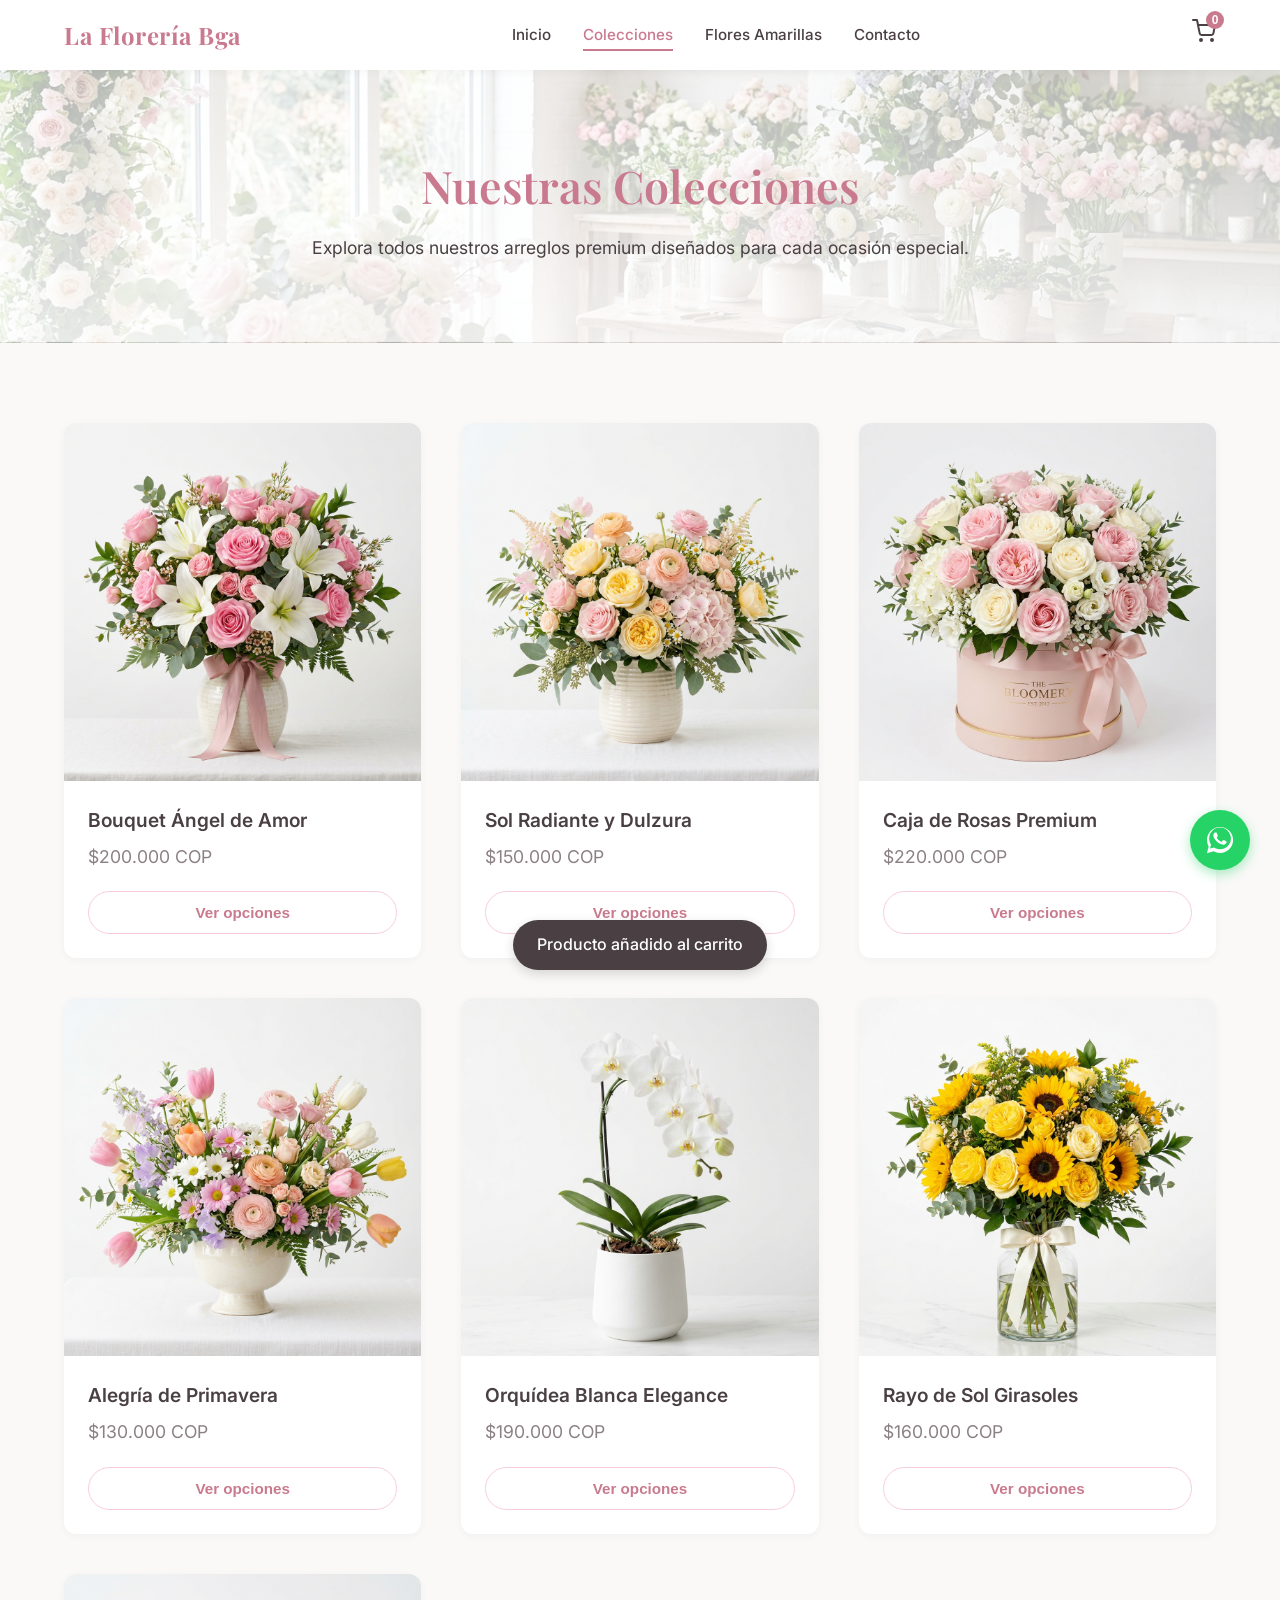
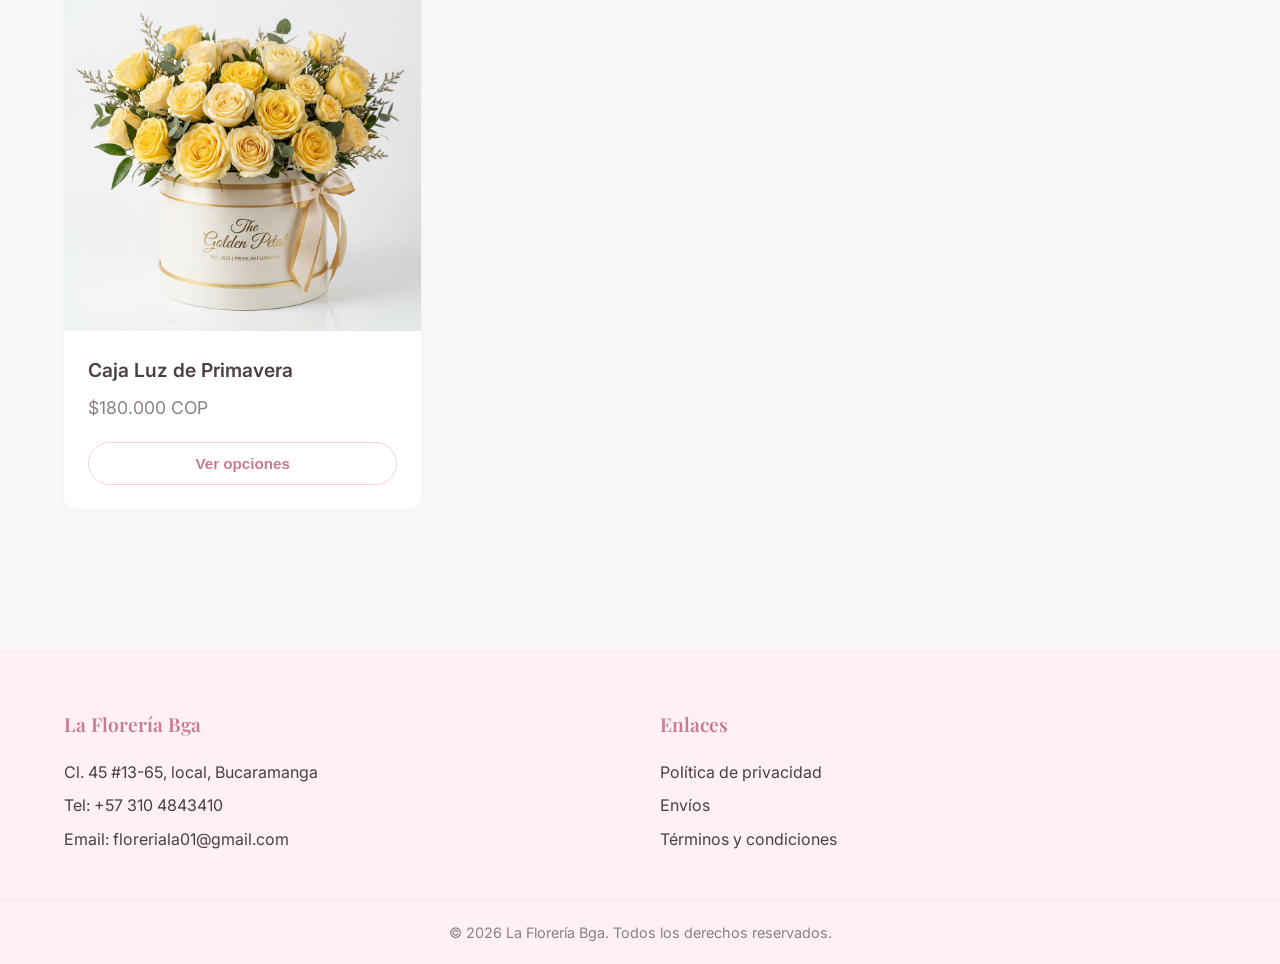
==== colecciones.html @ 81362756 "Split into multiple pages with premium design" ====
<!DOCTYPE html>
<html lang="es">
<head>
    <meta charset="UTF-8">
    <meta name="viewport" content="width=device-width, initial-scale=1.0">
    <title>Todas las Colecciones | La Florería Bga</title>
    <link href="https://fonts.googleapis.com/css2?family=Playfair+Display:ital,wght@0,400;0,600;0,700;1,400&family=Inter:wght@300;400;500;600&display=swap" rel="stylesheet">
    <link rel="stylesheet" href="styles.css">
</head>
<body>
    <!-- Navbar -->
    <header class="navbar">
        <div class="container nav-container">
            <a href="index.html" class="logo">La Florería Bga</a>
            <nav class="nav-links">
                <a href="index.html">Inicio</a>
                <a href="colecciones.html" class="active">Colecciones</a>
                <a href="flores-amarillas.html">Flores Amarillas</a>
                <a href="contacto.html">Contacto</a>
            </nav>
            <div class="nav-icons">
                <button class="icon-btn" aria-label="Carrito" id="cart-btn">
                    <svg xmlns="http://www.w3.org/2000/svg" width="24" height="24" viewBox="0 0 24 24" fill="none" stroke="currentColor" stroke-width="2" stroke-linecap="round" stroke-linejoin="round"><circle cx="9" cy="21" r="1"></circle><circle cx="20" cy="21" r="1"></circle><path d="M1 1h4l2.68 13.39a2 2 0 0 0 2 1.61h9.72a2 2 0 0 0 2-1.61L23 6H6"></path></svg>
                    <span class="cart-count">0</span>
                </button>
            </div>
        </div>
    </header>

    <!-- Page Header -->
    <div class="page-header" style="background-image: linear-gradient(rgba(255,255,255,0.7), rgba(255,255,255,0.9)), url('assets/hero_banner.jpg');">
        <div class="container">
            <h1>Nuestras Colecciones</h1>
            <p>Explora todos nuestros arreglos premium diseñados para cada ocasión especial.</p>
        </div>
    </div>

    <!-- Combined Catalog Section -->
    <section class="catalog-section">
        <div class="container">
            <div class="product-grid">
                <!-- Product 1 -->
                <div class="product-card">
                    <div class="product-image-container">
                        <img src="assets/bouquet_angel.jpg" alt="Bouquet Ángel de Amor" class="product-image">
                    </div>
                    <div class="product-info">
                        <h3>Bouquet Ángel de Amor</h3>
                        <p class="price">$200.000 COP</p>
                        <button class="btn btn-outline add-to-cart-trigger" data-product="Bouquet Ángel de Amor" data-price="200000" data-img="assets/bouquet_angel.jpg" data-desc="Un hermoso arreglo con rosas rosadas y lirios blancos, ideal para expresar amor puro y sincero. Incluye florero y tarjeta personalizada.">Ver opciones</button>
                    </div>
                </div>

                <!-- Product 2 -->
                <div class="product-card">
                    <div class="product-image-container">
                        <img src="assets/bouquet_sol.jpg" alt="Sol Radiante y Dulzura" class="product-image">
                    </div>
                    <div class="product-info">
                        <h3>Sol Radiante y Dulzura</h3>
                        <p class="price">$150.000 COP</p>
                        <button class="btn btn-outline add-to-cart-trigger" data-product="Sol Radiante y Dulzura" data-price="150000" data-img="assets/bouquet_sol.jpg" data-desc="Arreglo vibrante con flores amarillas y rosadas pastel. Perfecto para iluminar el día de esa persona especial.">Ver opciones</button>
                    </div>
                </div>
                
                <!-- Product 3 -->
                <div class="product-card">
                    <div class="product-image-container">
                        <img src="assets/caja_rosas.jpg" alt="Caja de Rosas Premium" class="product-image">
                    </div>
                    <div class="product-info">
                        <h3>Caja de Rosas Premium</h3>
                        <p class="price">$220.000 COP</p>
                        <button class="btn btn-outline add-to-cart-trigger" data-product="Caja de Rosas Premium" data-price="220000" data-img="assets/caja_rosas.jpg" data-desc="Elegante caja tipo sombrero (hat box) llena de rosas frescas en tonos pastel. El regalo perfecto de aniversario.">Ver opciones</button>
                    </div>
                </div>

                <!-- Product 4 -->
                <div class="product-card">
                    <div class="product-image-container">
                        <img src="assets/bouquet_primavera.jpg" alt="Alegría de Primavera" class="product-image">
                    </div>
                    <div class="product-info">
                        <h3>Alegría de Primavera</h3>
                        <p class="price">$130.000 COP</p>
                        <button class="btn btn-outline add-to-cart-trigger" data-product="Alegría de Primavera" data-price="130000" data-img="assets/bouquet_primavera.jpg" data-desc="Un arreglo floral fresco y colorido con tulipanes, margaritas y flores de estación.">Ver opciones</button>
                    </div>
                </div>

                <!-- Product 5 -->
                <div class="product-card">
                    <div class="product-image-container">
                        <img src="assets/orquidea_blanca.jpg" alt="Orquídea Blanca Elegance" class="product-image">
                    </div>
                    <div class="product-info">
                        <h3>Orquídea Blanca Elegance</h3>
                        <p class="price">$190.000 COP</p>
                        <button class="btn btn-outline add-to-cart-trigger" data-product="Orquídea Blanca Elegance" data-price="190000" data-img="assets/orquidea_blanca.jpg" data-desc="Sofisticada planta de orquídea blanca en una moderna maceta de cerámica. Larga duración y elegancia pura.">Ver opciones</button>
                    </div>
                </div>
                
                <!-- Yellow Product 1 -->
                <div class="product-card">
                    <div class="product-image-container">
                        <img src="assets/flor_amarilla_1.jpg" alt="Rayo de Sol Girasoles" class="product-image">
                    </div>
                    <div class="product-info">
                        <h3>Rayo de Sol Girasoles</h3>
                        <p class="price">$160.000 COP</p>
                        <button class="btn btn-outline add-to-cart-trigger" data-product="Rayo de Sol Girasoles" data-price="160000" data-img="assets/flor_amarilla_1.jpg" data-desc="Espectacular arreglo de girasoles radiantes y rosas amarillas. Perfecto para desear éxito y alegría.">Ver opciones</button>
                    </div>
                </div>

                <!-- Yellow Product 2 -->
                <div class="product-card">
                    <div class="product-image-container">
                        <img src="assets/flor_amarilla_2.jpg" alt="Caja Luz de Primavera" class="product-image">
                    </div>
                    <div class="product-info">
                        <h3>Caja Luz de Primavera</h3>
                        <p class="price">$180.000 COP</p>
                        <button class="btn btn-outline add-to-cart-trigger" data-product="Caja Luz de Primavera" data-price="180000" data-img="assets/flor_amarilla_2.jpg" data-desc="Premium hat box con rosas amarillas en tonos pastel. Elegancia y calidez en un solo detalle.">Ver opciones</button>
                    </div>
                </div>
            </div>
        </div>
    </section>

    <!-- Footer -->
    <footer class="footer">
        <div class="container footer-content">
            <div class="footer-col">
                <h4>La Florería Bga</h4>
                <p>Cl. 45 #13-65, local, Bucaramanga</p>
                <p>Tel: +57 310 4843410</p>
                <p>Email: floreriala01@gmail.com</p>
            </div>
            <div class="footer-col">
                <h4>Enlaces</h4>
                <a href="#">Política de privacidad</a>
                <a href="#">Envíos</a>
                <a href="#">Términos y condiciones</a>
            </div>
        </div>
        <div class="footer-bottom">
            <p>&copy; 2026 La Florería Bga. Todos los derechos reservados.</p>
        </div>
    </footer>

    <!-- Add to Cart Modal -->
    <div class="modal-overlay" id="product-modal">
        <div class="modal-content modal-large">
            <button class="close-modal" id="close-modal-btn">&times;</button>
            <div class="modal-body modal-grid">
                <div class="modal-image-col">
                    <img src="" alt="Producto" id="modal-product-img">
                </div>
                <div class="modal-details-col">
                    <h2 id="modal-product-title">Nombre del Producto</h2>
                    <p id="modal-product-price" class="modal-price">$0</p>
                    <p id="modal-product-desc" class="modal-desc">Descripción del producto.</p>
                    
                    <form id="add-to-cart-form" class="customization-form">
                        <div class="form-group quantity-group">
                            <label>Cantidad</label>
                            <div class="quantity-selector">
                                <button type="button" class="qty-btn" id="qty-minus">-</button>
                                <input type="number" id="qty-input" value="1" min="1" max="20" readonly>
                                <button type="button" class="qty-btn" id="qty-plus">+</button>
                            </div>
                        </div>
                        <div class="modal-actions">
                            <button type="submit" class="btn btn-outline btn-block">Añadir al Carrito</button>
                            <button type="button" class="btn btn-primary btn-block" id="buy-now-btn">Comprar ahora</button>
                        </div>
                    </form>
                </div>
            </div>
        </div>
    </div>

    <!-- Notification Toast -->
    <div id="toast" class="toast">Producto añadido al carrito</div>

    <!-- WhatsApp Floating Button -->
    <a href="https://wa.me/573104843410" class="whatsapp-float" target="_blank" rel="noopener noreferrer" aria-label="Contactar por WhatsApp">
        <svg xmlns="http://www.w3.org/2000/svg" viewBox="0 0 448 512" width="30" height="30" fill="currentColor">
            <path d="M380.9 97.1C339 55.1 283.2 32 223.9 32c-122.4 0-222 99.6-222 222 0 39.1 10.2 77.3 29.6 111L0 480l117.7-30.9c32.4 17.7 68.9 27 106.1 27h.1c122.3 0 224.1-99.6 224.1-222 0-59.3-25.2-115-67.1-157zM223.9 414.2c-33.2 0-65.7-8.9-94-25.7l-6.7-4-69.8 18.3L72 334.2l-4.4-7c-18.5-29.4-28.2-63.3-28.2-98.2 0-101.7 82.8-184.5 184.6-184.5 49.3 0 95.6 19.2 130.4 54.1 34.8 34.9 56.2 81.2 56.1 130.5 0 101.8-84.9 184.6-186.6 184.6zm101.2-138.2c-5.5-2.8-32.8-16.2-37.9-18-5.1-1.9-8.8-2.8-12.5 2.8-3.7 5.6-14.3 18-17.6 21.8-3.2 3.7-6.5 4.2-12 1.4-32.6-16.3-54-29.1-75.5-66-5.7-9.8 5.7-9.1 16.3-30.3 1.8-3.7 .9-6.9-.5-9.7-1.4-2.8-12.5-30.1-17.1-41.2-4.5-10.8-9.1-9.3-12.5-9.5-3.2-.2-6.9-.2-10.6-.2-3.7 0-9.7 1.4-14.8 6.9-5.1 5.6-19.4 19-19.4 46.3 0 27.3 19.9 53.7 22.6 57.4 2.8 3.7 39.1 59.7 94.8 83.8 35.2 15.2 49 16.5 66.6 13.9 10.7-1.6 32.8-13.4 37.4-26.4 4.6-13 4.6-24.1 3.2-26.4-1.3-2.5-5-3.9-10.5-6.6z"/>
        </svg>
    </a>
    <script src="script.js"></script>
</body>
</html>
---- styles.css ----
:root {
    /* Color Palette - Pastel Pink & Soft White */
    --primary-color: #f8cdda; /* Soft pastel pink */
    --primary-dark: #e8a5b8;
    --primary-light: #fef0f4;
    --accent-color: #c97a8e; /* Deeper dusty pink for contrast */
    
    --bg-color: #faf9f8; /* Soft off-white */
    --surface-color: #ffffff;
    
    --text-main: #4a4043; /* Dark muted brown/gray instead of harsh black */
    --text-muted: #8b8084;
    
    /* Typography */
    --font-heading: 'Playfair Display', serif;
    --font-body: 'Inter', sans-serif;
    
    /* Spacing & Utilities */
    --border-radius: 12px;
    --transition: all 0.3s cubic-bezier(0.25, 0.8, 0.25, 1);
    --shadow-sm: 0 2px 8px rgba(0, 0, 0, 0.04);
    --shadow-md: 0 8px 24px rgba(0, 0, 0, 0.08);
}

* {
    margin: 0;
    padding: 0;
    box-sizing: border-box;
}

body {
    font-family: var(--font-body);
    background-color: var(--bg-color);
    color: var(--text-main);
    line-height: 1.6;
    overflow-x: hidden;
}

h1, h2, h3, h4, h5, h6 {
    font-family: var(--font-heading);
    font-weight: 600;
    color: var(--text-main);
}

a {
    text-decoration: none;
    color: inherit;
}

.container {
    width: 100%;
    max-width: 1200px;
    margin: 0 auto;
    padding: 0 24px;
}

/* Navbar */
.navbar {
    background-color: var(--surface-color);
    box-shadow: var(--shadow-sm);
    position: sticky;
    top: 0;
    z-index: 100;
    padding: 16px 0;
}

.nav-container {
    display: flex;
    justify-content: space-between;
    align-items: center;
}

.logo {
    font-family: var(--font-heading);
    font-size: 1.5rem;
    font-weight: 700;
    color: var(--accent-color);
    letter-spacing: 0.5px;
}

.nav-links {
    display: flex;
    gap: 32px;
}

.nav-links a {
    font-size: 0.95rem;
    font-weight: 500;
    transition: var(--transition);
    position: relative;
}

.nav-links a::after {
    content: '';
    position: absolute;
    width: 0;
    height: 2px;
    bottom: -4px;
    left: 0;
    background-color: var(--accent-color);
    transition: var(--transition);
}

.nav-links a:hover, .nav-links a.active {
    color: var(--accent-color);
}

.nav-links a:hover::after, .nav-links a.active::after {
    width: 100%;
}

.icon-btn {
    background: none;
    border: none;
    cursor: pointer;
    color: var(--text-main);
    position: relative;
    transition: var(--transition);
}

.icon-btn:hover {
    color: var(--accent-color);
}

.cart-count {
    position: absolute;
    top: -8px;
    right: -8px;
    background-color: var(--accent-color);
    color: white;
    font-size: 0.75rem;
    font-weight: 700;
    width: 18px;
    height: 18px;
    border-radius: 50%;
    display: flex;
    align-items: center;
    justify-content: center;
}

/* Buttons */
.btn {
    display: inline-block;
    padding: 12px 28px;
    border-radius: 30px;
    font-weight: 600;
    font-size: 0.95rem;
    cursor: pointer;
    transition: var(--transition);
    text-align: center;
    border: none;
}

.btn-primary {
    background-color: var(--primary-color);
    color: var(--text-main);
}

.btn-primary:hover {
    background-color: var(--primary-dark);
    transform: translateY(-2px);
    box-shadow: 0 4px 12px rgba(232, 165, 184, 0.4);
}

.btn-outline {
    background-color: transparent;
    border: 1.5px solid var(--primary-color);
    color: var(--accent-color);
}

.btn-outline:hover {
    background-color: var(--primary-color);
    color: var(--text-main);
}

.btn-block {
    width: 100%;
}

/* Hero Section */
.hero {
    position: relative;
    height: 80vh;
    min-height: 500px;
    display: flex;
    align-items: center;
    background-image: url('assets/hero_banner.jpg');
    background-size: cover;
    background-position: center;
}

.hero-overlay {
    position: absolute;
    top: 0;
    left: 0;
    width: 100%;
    height: 100%;
    background: linear-gradient(to right, rgba(255,255,255,0.7) 0%, rgba(255,255,255,0.2) 60%, rgba(255,255,255,0) 100%);
}

.hero-container {
    position: relative;
    z-index: 1;
    display: flex;
    justify-content: flex-start;
}

.hero-content {
    max-width: 500px;
    animation: fadeUp 1s ease-out;
    background: rgba(255, 255, 255, 0.85);
    backdrop-filter: blur(10px);
    padding: 40px;
    border-radius: var(--border-radius);
    box-shadow: var(--shadow-sm);
    border: 1px solid rgba(255,255,255,0.5);
}

.hero-content h1 {
    font-size: 3.5rem;
    line-height: 1.1;
    margin-bottom: 20px;
    color: var(--accent-color);
}

.hero-content p {
    font-size: 1.1rem;
    margin-bottom: 32px;
    color: var(--text-main);
}

/* Catalog Section */
.catalog-section {
    padding: 80px 0;
}

.section-header {
    text-align: center;
    margin-bottom: 50px;
}

.section-header h2 {
    font-size: 2.5rem;
    color: var(--accent-color);
    margin-bottom: 12px;
}

.section-header p {
    color: var(--text-muted);
    font-size: 1.1rem;
}

.product-grid {
    display: grid;
    grid-template-columns: repeat(auto-fill, minmax(300px, 1fr));
    gap: 40px;
}

.product-card {
    background: var(--surface-color);
    border-radius: var(--border-radius);
    overflow: hidden;
    box-shadow: var(--shadow-sm);
    transition: var(--transition);
    display: flex;
    flex-direction: column;
}

.product-card:hover {
    transform: translateY(-8px);
    box-shadow: var(--shadow-md);
}

.product-image-container {
    width: 100%;
    aspect-ratio: 1 / 1;
    overflow: hidden;
}

.product-image {
    width: 100%;
    height: 100%;
    object-fit: cover;
    transition: transform 0.6s ease;
}

.product-card:hover .product-image {
    transform: scale(1.05);
}

.product-info {
    padding: 24px;
    display: flex;
    flex-direction: column;
    flex-grow: 1;
}

.product-info h3 {
    font-size: 1.2rem;
    margin-bottom: 8px;
    font-family: var(--font-body);
    font-weight: 600;
}

.product-info .price {
    font-size: 1.1rem;
    color: var(--text-muted);
    margin-bottom: 20px;
    flex-grow: 1;
}

/* Modal */
.modal-overlay {
    position: fixed;
    top: 0;
    left: 0;
    width: 100%;
    height: 100%;
    background-color: rgba(0, 0, 0, 0.4);
    backdrop-filter: blur(4px);
    display: flex;
    align-items: center;
    justify-content: center;
    z-index: 1000;
    opacity: 0;
    visibility: hidden;
    transition: var(--transition);
}

.modal-overlay.active {
    opacity: 1;
    visibility: visible;
}

.modal-content {
    background-color: var(--surface-color);
    border-radius: var(--border-radius);
    width: 90%;
    max-width: 500px;
    position: relative;
    transform: scale(0.95) translateY(20px);
    transition: var(--transition);
    box-shadow: 0 20px 40px rgba(0,0,0,0.1);
    max-height: 90vh;
    overflow-y: auto;
}

.modal-large {
    max-width: 900px;
}

.modal-grid {
    display: grid;
    grid-template-columns: 1fr;
    gap: 0;
}

@media (min-width: 768px) {
    .modal-grid {
        grid-template-columns: 1fr 1fr;
        gap: 32px;
    }
}

.modal-image-col {
    background: #f5f5f5;
    border-radius: var(--border-radius) var(--border-radius) 0 0;
    overflow: hidden;
}

@media (min-width: 768px) {
    .modal-image-col {
        border-radius: var(--border-radius);
    }
}

.modal-image-col img {
    width: 100%;
    height: 100%;
    object-fit: cover;
    display: block;
}

.modal-overlay.active .modal-content {
    transform: scale(1) translateY(0);
}

.close-modal {
    position: absolute;
    top: 16px;
    right: 16px;
    background: rgba(255,255,255,0.8);
    border-radius: 50%;
    width: 32px;
    height: 32px;
    display: flex;
    align-items: center;
    justify-content: center;
    border: none;
    font-size: 1.5rem;
    cursor: pointer;
    color: var(--text-main);
    transition: color 0.2s, background 0.2s;
    z-index: 10;
}

.close-modal:hover {
    color: var(--accent-color);
    background: white;
}

.modal-body {
    padding: 32px;
}

.modal-body h2 {
    font-size: 1.8rem;
    margin-bottom: 8px;
    color: var(--accent-color);
    line-height: 1.2;
}

.modal-price {
    font-size: 1.4rem;
    color: var(--text-main);
    margin-bottom: 16px;
    font-weight: 600;
}

.modal-desc {
    font-size: 0.95rem;
    color: var(--text-muted);
    margin-bottom: 24px;
    line-height: 1.5;
}

/* Forms */
.form-group {
    margin-bottom: 16px;
    text-align: left;
}

.form-group label {
    display: block;
    margin-bottom: 6px;
    font-weight: 500;
    font-size: 0.85rem;
    color: var(--text-main);
}

.quantity-selector {
    display: inline-flex;
    align-items: center;
    border: 1px solid #e0d8db;
    border-radius: 8px;
    overflow: hidden;
}

.qty-btn {
    background: var(--bg-color);
    border: none;
    width: 36px;
    height: 36px;
    font-size: 1.2rem;
    cursor: pointer;
    color: var(--text-main);
    transition: background 0.2s;
}

.qty-btn:hover {
    background: #e0d8db;
}

.qty-input {
    width: 50px;
    height: 36px;
    border: none !important;
    text-align: center;
    font-weight: 600;
    font-family: var(--font-body);
    font-size: 1rem;
    -moz-appearance: textfield;
}
.qty-input::-webkit-outer-spin-button,
.qty-input::-webkit-inner-spin-button {
    -webkit-appearance: none;
    margin: 0;
}

.modal-actions {
    display: flex;
    flex-direction: column;
    gap: 12px;
    margin-top: 24px;
}

.form-group input,
.form-group select,
.form-group textarea {
    width: 100%;
    padding: 12px 16px;
    border: 1px solid #e0d8db;
    border-radius: 8px;
    font-family: var(--font-body);
    font-size: 1rem;
    transition: border-color 0.2s, box-shadow 0.2s;
    background-color: var(--bg-color);
}

.form-group input:focus,
.form-group select:focus,
.form-group textarea:focus {
    outline: none;
    border-color: var(--accent-color);
    box-shadow: 0 0 0 3px rgba(201, 122, 142, 0.1);
}

.help-text {
    display: block;
    font-size: 0.8rem;
    color: var(--text-muted);
    margin-top: 6px;
}

/* Footer */
.footer {
    background-color: var(--primary-light);
    padding: 60px 0 20px;
    margin-top: 60px;
}

.footer-content {
    display: grid;
    grid-template-columns: repeat(auto-fit, minmax(250px, 1fr));
    gap: 40px;
    margin-bottom: 40px;
}

.footer-col h4 {
    font-size: 1.2rem;
    margin-bottom: 20px;
    color: var(--accent-color);
}

.footer-col p {
    color: var(--text-main);
    margin-bottom: 8px;
}

.footer-col a {
    display: block;
    color: var(--text-main);
    margin-bottom: 8px;
    transition: color 0.2s;
}

.footer-col a:hover {
    color: var(--accent-color);
}

.footer-bottom {
    text-align: center;
    padding-top: 20px;
    border-top: 1px solid rgba(0,0,0,0.05);
    color: var(--text-muted);
    font-size: 0.9rem;
}

/* Toast */
.toast {
    position: fixed;
    bottom: 30px;
    left: 50%;
    transform: translateX(-50%) translateY(100px);
    background-color: var(--text-main);
    color: white;
    padding: 12px 24px;
    border-radius: 30px;
    font-weight: 500;
    box-shadow: 0 4px 12px rgba(0,0,0,0.15);
    transition: transform 0.3s cubic-bezier(0.25, 0.8, 0.25, 1);
    z-index: 1001;
}

.toast.show {
    transform: translateX(-50%) translateY(0);
}

/* Contact Section */
.contact-section {
    padding: 80px 0;
    background-color: var(--surface-color);
}

.contact-grid {
    display: grid;
    grid-template-columns: 1fr;
    gap: 40px;
}

@media (min-width: 768px) {
    .contact-grid {
        grid-template-columns: 1fr 1.2fr;
        gap: 60px;
        align-items: center;
    }
}

.premium-info h2 {
    font-size: 2.2rem;
    color: var(--accent-color);
    margin-bottom: 20px;
}

.premium-info p {
    font-size: 1.1rem;
    color: var(--text-main);
    margin-bottom: 30px;
}

.premium-list li {
    display: flex;
    align-items: flex-start;
    gap: 16px;
    margin-bottom: 24px;
}

.premium-list .icon {
    font-size: 1.5rem;
    background: var(--primary-light);
    width: 48px;
    height: 48px;
    display: flex;
    align-items: center;
    justify-content: center;
    border-radius: 50%;
}

.premium-list div {
    display: flex;
    flex-direction: column;
}

.premium-list strong {
    font-size: 1.1rem;
    color: var(--text-main);
}

.premium-list span {
    color: var(--text-muted);
}

.premium-form {
    background: white;
    padding: 40px;
    border-radius: 20px;
    box-shadow: 0 10px 40px rgba(0,0,0,0.08);
}

.form-row {
    display: flex;
    gap: 20px;
}

.form-row .half {
    flex: 1;
}

/* Page Header for internal pages */
.page-header {
    padding: 80px 0;
    text-align: center;
    background-size: cover;
    background-position: center;
    border-bottom: 1px solid rgba(0,0,0,0.05);
}

.page-header h1 {
    font-size: 2.8rem;
    color: var(--accent-color);
    margin-bottom: 12px;
}

.page-header p {
    font-size: 1.1rem;
    color: var(--text-main);
}

/* WhatsApp Float */
.whatsapp-float {
    position: fixed;
    bottom: 30px;
    right: 30px;
    background-color: #25d366;
    color: white;
    width: 60px;
    height: 60px;
    border-radius: 50%;
    display: flex;
    align-items: center;
    justify-content: center;
    box-shadow: 0 4px 12px rgba(37, 211, 102, 0.4);
    z-index: 999;
    transition: var(--transition);
}

.whatsapp-float:hover {
    transform: scale(1.1) rotate(5deg);
    background-color: #1ebe57;
}

/* Animations */
@keyframes fadeUp {
    from {
        opacity: 0;
        transform: translateY(30px);
    }
    to {
        opacity: 1;
        transform: translateY(0);
    }
}

/* Responsive */
@media (max-width: 768px) {
    .nav-links {
        display: none; /* In a real project, add a hamburger menu */
    }
    
    .hero-content h1 {
        font-size: 2.5rem;
    }
    
    .hero-overlay {
        background: linear-gradient(to bottom, rgba(255,255,255,0.9) 0%, rgba(255,255,255,0.7) 100%);
    }
    
    .hero-content {
        text-align: center;
        margin: 0 auto;
    }
}
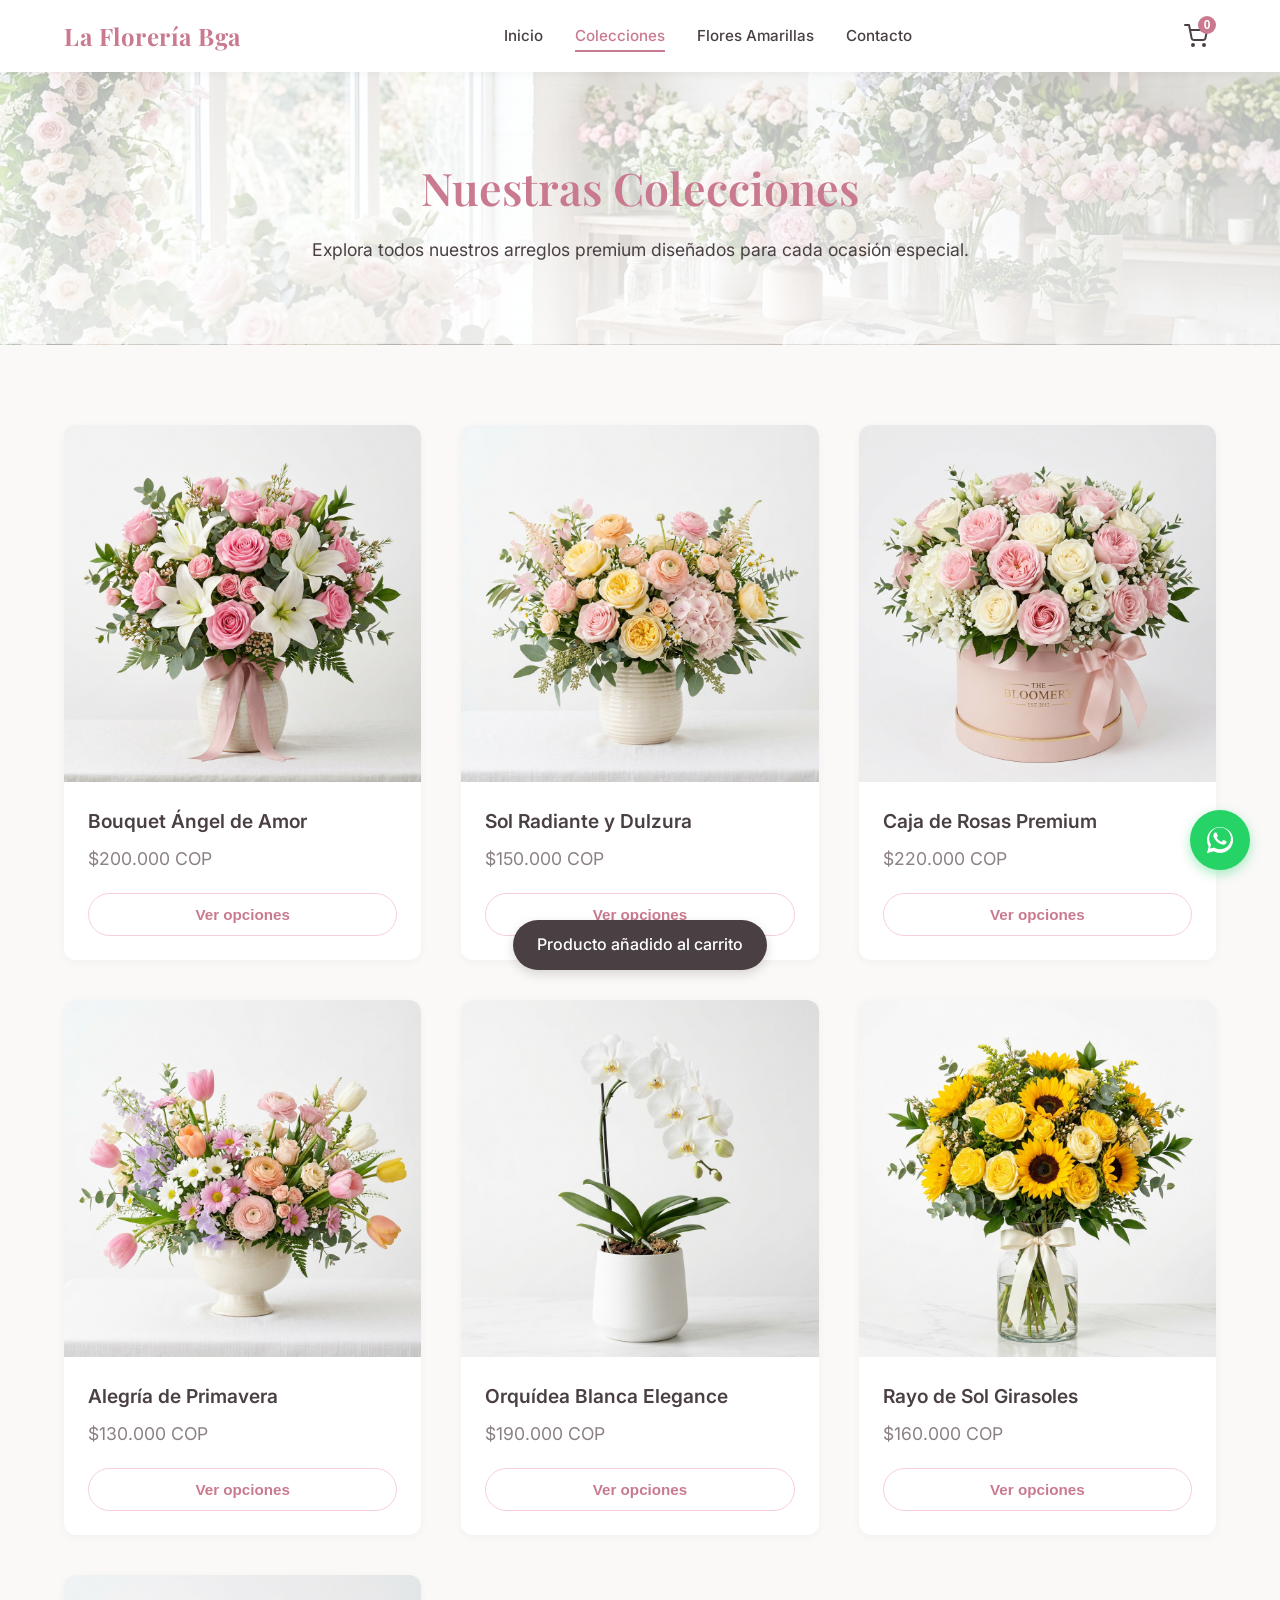
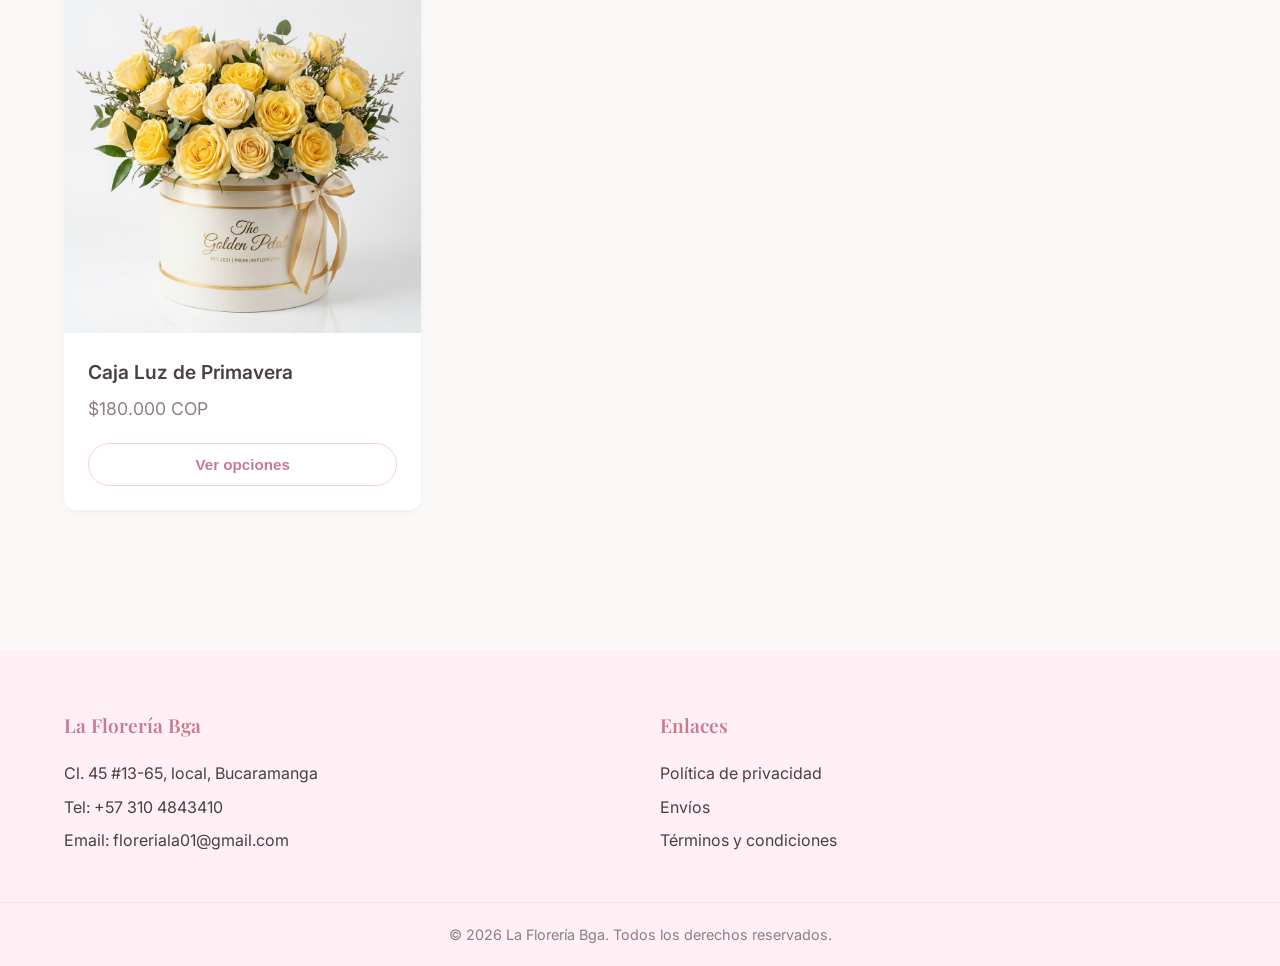
==== commit 5760d82b: "Implementar diseño responsivo con menú off-canvas" ====
--- a/colecciones.html
+++ b/colecciones.html
@@ -19,6 +19,9 @@
                 <a href="contacto.html">Contacto</a>
             </nav>
             <div class="nav-icons">
+                <button class="icon-btn mobile-menu-btn" aria-label="Menú" id="menu-btn">
+                    <svg xmlns="http://www.w3.org/2000/svg" width="24" height="24" viewBox="0 0 24 24" fill="none" stroke="currentColor" stroke-width="2" stroke-linecap="round" stroke-linejoin="round"><line x1="3" y1="12" x2="21" y2="12"></line><line x1="3" y1="6" x2="21" y2="6"></line><line x1="3" y1="18" x2="21" y2="18"></line></svg>
+                </button>
                 <button class="icon-btn" aria-label="Carrito" id="cart-btn">
                     <svg xmlns="http://www.w3.org/2000/svg" width="24" height="24" viewBox="0 0 24 24" fill="none" stroke="currentColor" stroke-width="2" stroke-linecap="round" stroke-linejoin="round"><circle cx="9" cy="21" r="1"></circle><circle cx="20" cy="21" r="1"></circle><path d="M1 1h4l2.68 13.39a2 2 0 0 0 2 1.61h9.72a2 2 0 0 0 2-1.61L23 6H6"></path></svg>
                     <span class="cart-count">0</span>
@@ -26,6 +29,21 @@
             </div>
         </div>
     </header>
+
+    <!-- Off-Canvas Menu -->
+    <div class="off-canvas-overlay" id="off-canvas-overlay"></div>
+    <div class="off-canvas-menu" id="off-canvas-menu">
+        <div class="off-canvas-header">
+            <span class="logo">La Florería</span>
+            <button class="close-menu-btn" id="close-menu-btn">&times;</button>
+        </div>
+        <nav class="off-canvas-links">
+            <a href="index.html">Inicio</a>
+            <a href="colecciones.html" class="active">Colecciones</a>
+            <a href="flores-amarillas.html">Flores Amarillas</a>
+            <a href="contacto.html">Contacto</a>
+        </nav>
+    </div>
 
     <!-- Page Header -->
     <div class="page-header" style="background-image: linear-gradient(rgba(255,255,255,0.7), rgba(255,255,255,0.9)), url('assets/hero_banner.jpg');">
--- a/styles.css
+++ b/styles.css
@@ -109,33 +109,120 @@
     width: 100%;
 }
 
+.nav-icons {
+    display: flex;
+    align-items: center;
+    gap: 12px;
+}
+
 .icon-btn {
     background: none;
     border: none;
     cursor: pointer;
     color: var(--text-main);
     position: relative;
+    padding: 8px;
+    display: flex;
+    align-items: center;
+    justify-content: center;
     transition: var(--transition);
 }
 
 .icon-btn:hover {
     color: var(--accent-color);
+}
+
+.mobile-menu-btn {
+    display: none;
 }
 
 .cart-count {
     position: absolute;
-    top: -8px;
-    right: -8px;
+    top: 0;
+    right: 0;
     background-color: var(--accent-color);
     color: white;
     font-size: 0.75rem;
-    font-weight: 700;
+    font-weight: 600;
     width: 18px;
     height: 18px;
     border-radius: 50%;
     display: flex;
     align-items: center;
     justify-content: center;
+}
+
+/* Off-Canvas Menu Styles */
+.off-canvas-overlay {
+    position: fixed;
+    top: 0;
+    left: 0;
+    width: 100%;
+    height: 100vh;
+    background-color: rgba(0, 0, 0, 0.5);
+    z-index: 1000;
+    opacity: 0;
+    visibility: hidden;
+    transition: var(--transition);
+}
+
+.off-canvas-overlay.active {
+    opacity: 1;
+    visibility: visible;
+}
+
+.off-canvas-menu {
+    position: fixed;
+    top: 0;
+    left: -100%;
+    width: 80%;
+    max-width: 320px;
+    height: 100vh;
+    background-color: var(--bg-color);
+    z-index: 1001;
+    box-shadow: 4px 0 15px rgba(0,0,0,0.1);
+    transition: transform 0.4s cubic-bezier(0.25, 0.8, 0.25, 1);
+    display: flex;
+    flex-direction: column;
+}
+
+.off-canvas-menu.active {
+    transform: translateX(100%);
+}
+
+.off-canvas-header {
+    padding: 24px;
+    display: flex;
+    justify-content: space-between;
+    align-items: center;
+    border-bottom: 1px solid rgba(0,0,0,0.05);
+}
+
+.close-menu-btn {
+    background: none;
+    border: none;
+    font-size: 2rem;
+    color: var(--text-main);
+    cursor: pointer;
+    line-height: 1;
+}
+
+.off-canvas-links {
+    display: flex;
+    flex-direction: column;
+    padding: 24px;
+    gap: 20px;
+}
+
+.off-canvas-links a {
+    font-size: 1.2rem;
+    font-weight: 500;
+    color: var(--text-main);
+    transition: var(--transition);
+}
+
+.off-canvas-links a:hover, .off-canvas-links a.active {
+    color: var(--accent-color);
 }
 
 /* Buttons */
@@ -347,6 +434,48 @@
 
 .modal-large {
     max-width: 900px;
+}
+
+@media (max-width: 768px) {
+    /* Responsive overrides */
+    .nav-links {
+        display: none;
+    }
+    
+    .mobile-menu-btn {
+        display: flex;
+    }
+
+    .hero h1 {
+        font-size: 2.5rem;
+    }
+
+    .hero p {
+        font-size: 1.1rem;
+    }
+
+    .product-grid {
+        grid-template-columns: 1fr;
+    }
+
+    .modal-grid {
+        grid-template-columns: 1fr;
+        max-height: 80vh;
+        overflow-y: auto;
+    }
+
+    .modal-image-col {
+        height: 300px;
+    }
+
+    .contact-grid {
+        grid-template-columns: 1fr;
+    }
+
+    .form-row {
+        flex-direction: column;
+        gap: 0;
+    }
 }
 
 .modal-grid {
@@ -686,6 +815,74 @@
     color: var(--text-main);
 }
 
+/* About Section */
+.about-section {
+    padding: 80px 0;
+    background-color: var(--bg-color);
+}
+
+.about-grid {
+    display: grid;
+    grid-template-columns: 1fr;
+    gap: 40px;
+    align-items: center;
+}
+
+@media (min-width: 768px) {
+    .about-grid {
+        grid-template-columns: 1fr 1fr;
+        gap: 60px;
+    }
+}
+
+.about-text p {
+    font-size: 1.1rem;
+    color: var(--text-main);
+    margin-bottom: 16px;
+    line-height: 1.8;
+}
+
+.about-image {
+    border-radius: 20px;
+    overflow: hidden;
+    box-shadow: var(--shadow-md);
+}
+
+.about-image img {
+    width: 100%;
+    height: 100%;
+    object-fit: cover;
+    display: block;
+}
+
+/* Location Section */
+.location-grid {
+    display: grid;
+    grid-template-columns: 1fr;
+    gap: 40px;
+    background: white;
+    border-radius: 20px;
+    overflow: hidden;
+    box-shadow: var(--shadow-sm);
+}
+
+@media (min-width: 768px) {
+    .location-grid {
+        grid-template-columns: 1.2fr 1fr;
+    }
+}
+
+.location-map {
+    min-height: 350px;
+}
+
+.location-details {
+    padding: 40px;
+    display: flex;
+    flex-direction: column;
+    justify-content: center;
+}
+
 /* WhatsApp Float */
 .whatsapp-float {
     position: fixed;
